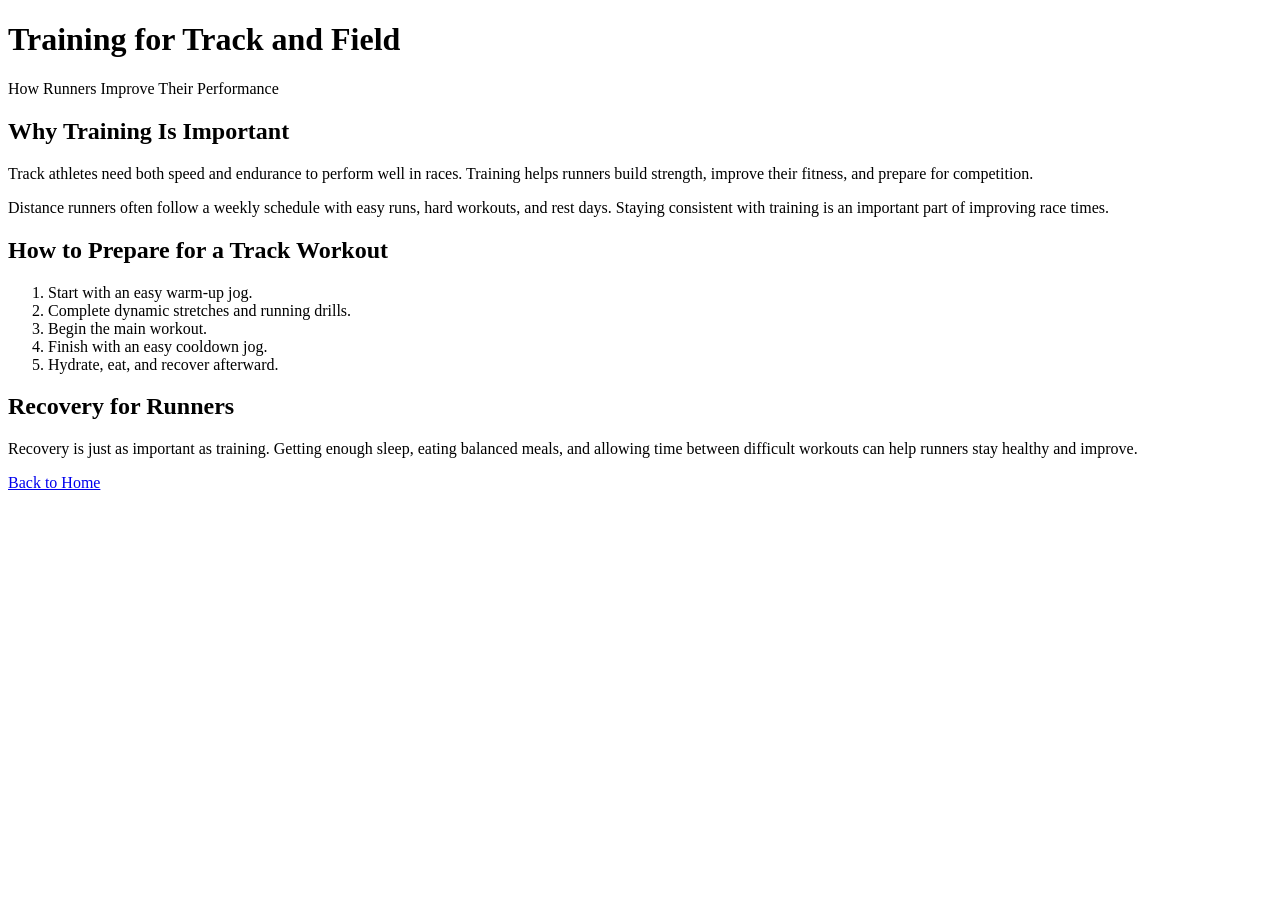
==== page2.html @ d510ca62 "Add track training page" ====
<!DOCTYPE html>
<html lang="en">
<head>
    <meta charset="UTF-8">
    <meta name="viewport" content="width=device-width, initial-scale=1.0">
    <title>Track and Field Training</title>
</head>

<body>

    <!-- Header introduces the training page -->
    <header>
        <h1>Training for Track and Field</h1>
        <p>How Runners Improve Their Performance</p>
    </header>

    <main>
        <!-- Introduction to training -->
        <section>
            <h2>Why Training Is Important</h2>
            <p>
                Track athletes need both speed and endurance
                to perform well in races. Training helps runners
                build strength, improve their fitness, and
                prepare for competition.
            </p>
            <p>
                Distance runners often follow a weekly schedule
                with easy runs, hard workouts, and rest days.
                Staying consistent with training is an important
                part of improving race times.
            </p>
        </section>

        <!-- Ordered list showing training steps -->
        <section>
            <h2>How to Prepare for a Track Workout</h2>
            <ol>
                <li>Start with an easy warm-up jog.</li>
                <li>Complete dynamic stretches and running drills.</li>
                <li>Begin the main workout.</li>
                <li>Finish with an easy cooldown jog.</li>
                <li>Hydrate, eat, and recover afterward.</li>
            </ol>
        </section>

        <!-- Recovery information -->
        <section>
            <h2>Recovery for Runners</h2>
            <p>
                Recovery is just as important as training.
                Getting enough sleep, eating balanced meals,
                and allowing time between difficult workouts
                can help runners stay healthy and improve.
            </p>
        </section>
    </main>

    <!-- Footer links back to the homepage -->
    <footer>
        <p>
            <a href="index.html">Back to Home</a>
        </p>
    </footer>

</body>
</html>
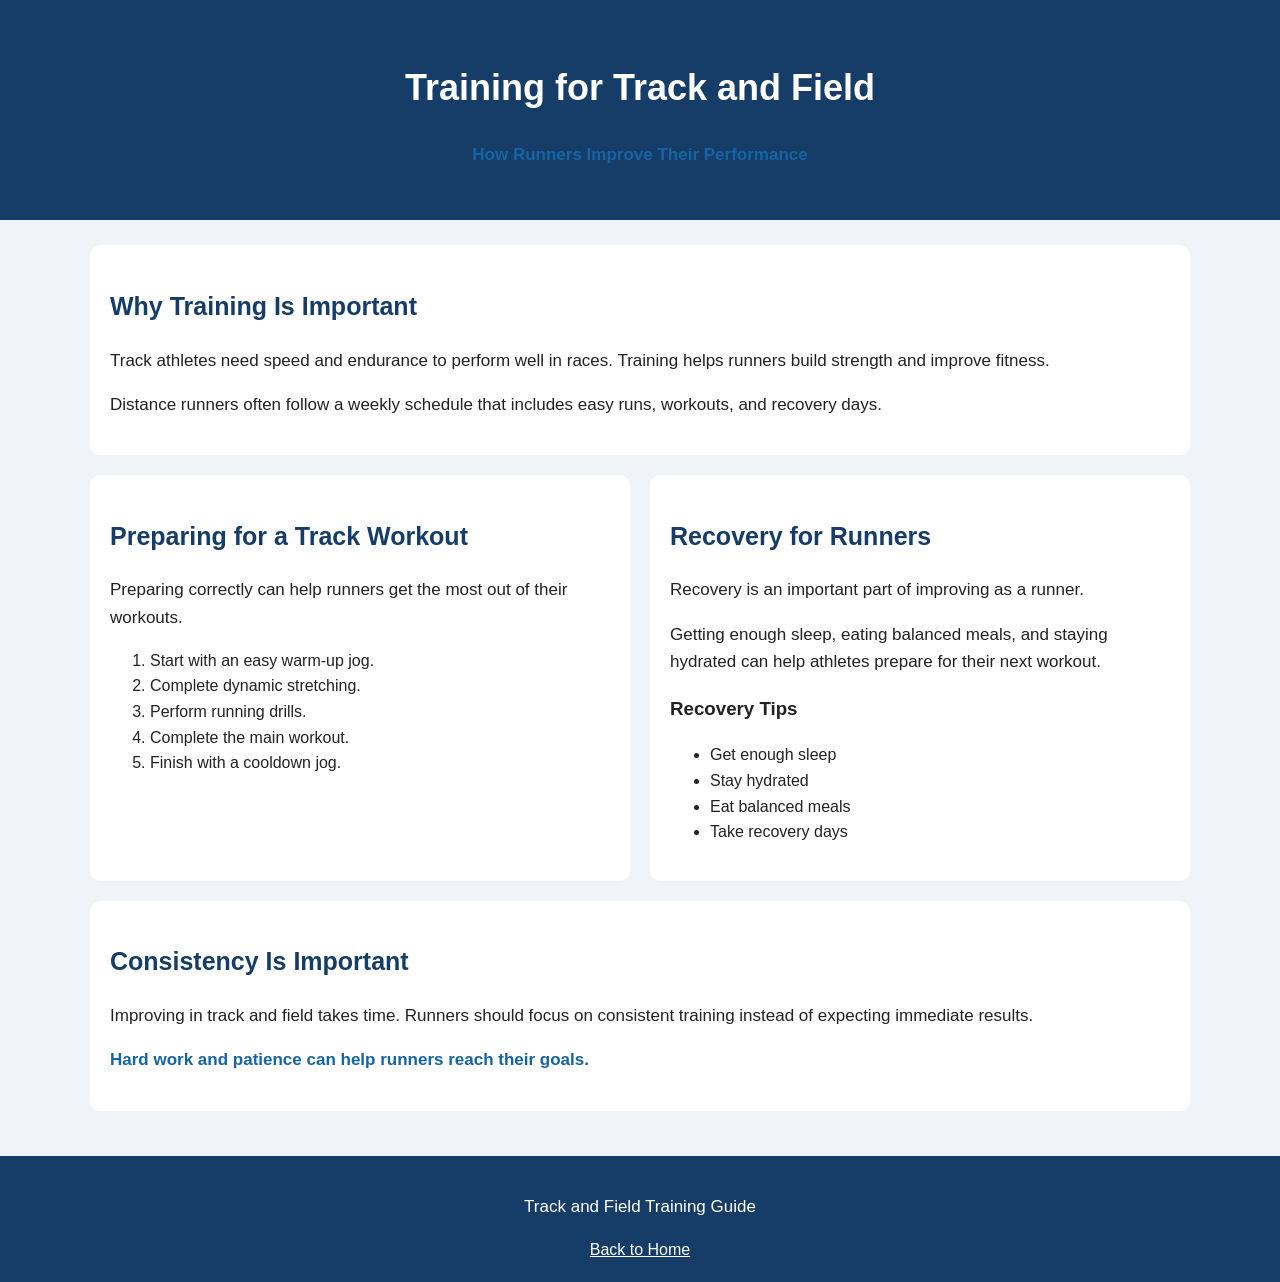
==== commit 7abdf3f9: "Update training page with CSS classes and Flexbox" ====
--- a/page2.html
+++ b/page2.html
@@ -1,67 +1,118 @@
 
 <!DOCTYPE html>
 <html lang="en">
+
 <head>
     <meta charset="UTF-8">
     <meta name="viewport" content="width=device-width, initial-scale=1.0">
     <title>Track and Field Training</title>
+    <link rel="stylesheet" href="./css/style.css">
 </head>
 
 <body>
 
-    <!-- Header introduces the training page -->
+    <!-- Header for the training page -->
     <header>
         <h1>Training for Track and Field</h1>
-        <p>How Runners Improve Their Performance</p>
+        <p class="highlight">
+            How Runners Improve Their Performance
+        </p>
     </header>
 
     <main>
-        <!-- Introduction to training -->
-        <section>
+
+        <!-- Training introduction -->
+        <section id="training-intro" class="content-card">
             <h2>Why Training Is Important</h2>
+
             <p>
-                Track athletes need both speed and endurance
-                to perform well in races. Training helps runners
-                build strength, improve their fitness, and
-                prepare for competition.
+                Track athletes need speed and endurance
+                to perform well in races. Training helps
+                runners build strength and improve fitness.
             </p>
+
             <p>
-                Distance runners often follow a weekly schedule
-                with easy runs, hard workouts, and rest days.
-                Staying consistent with training is an important
-                part of improving race times.
+                Distance runners often follow a weekly
+                schedule that includes easy runs,
+                workouts, and recovery days.
             </p>
         </section>
 
-        <!-- Ordered list showing training steps -->
-        <section>
-            <h2>How to Prepare for a Track Workout</h2>
-            <ol>
-                <li>Start with an easy warm-up jog.</li>
-                <li>Complete dynamic stretches and running drills.</li>
-                <li>Begin the main workout.</li>
-                <li>Finish with an easy cooldown jog.</li>
-                <li>Hydrate, eat, and recover afterward.</li>
-            </ol>
+        <!-- Flexbox organizes workout and recovery -->
+        <div class="flex-container">
+
+            <!-- Workout preparation -->
+            <section id="workout-steps" class="content-card">
+                <h2>Preparing for a Track Workout</h2>
+
+                <p>
+                    Preparing correctly can help runners
+                    get the most out of their workouts.
+                </p>
+
+                <ol>
+                    <li>Start with an easy warm-up jog.</li>
+                    <li>Complete dynamic stretching.</li>
+                    <li>Perform running drills.</li>
+                    <li>Complete the main workout.</li>
+                    <li>Finish with a cooldown jog.</li>
+                </ol>
+            </section>
+
+            <!-- Recovery tips -->
+            <section id="recovery-section" class="content-card">
+                <h2>Recovery for Runners</h2>
+
+                <p>
+                    Recovery is an important part
+                    of improving as a runner.
+                </p>
+
+                <p>
+                    Getting enough sleep, eating
+                    balanced meals, and staying
+                    hydrated can help athletes
+                    prepare for their next workout.
+                </p>
+
+                <h3>Recovery Tips</h3>
+
+                <ul>
+                    <li>Get enough sleep</li>
+                    <li>Stay hydrated</li>
+                    <li>Eat balanced meals</li>
+                    <li>Take recovery days</li>
+                </ul>
+            </section>
+
+        </div>
+
+        <!-- Additional training information -->
+        <section class="content-card">
+            <h2>Consistency Is Important</h2>
+
+            <p>
+                Improving in track and field takes time.
+                Runners should focus on consistent
+                training instead of expecting immediate
+                results.
+            </p>
+
+            <p class="highlight">
+                Hard work and patience can help
+                runners reach their goals.
+            </p>
         </section>
 
-        <!-- Recovery information -->
-        <section>
-            <h2>Recovery for Runners</h2>
-            <p>
-                Recovery is just as important as training.
-                Getting enough sleep, eating balanced meals,
-                and allowing time between difficult workouts
-                can help runners stay healthy and improve.
-            </p>
-        </section>
     </main>
 
-    <!-- Footer links back to the homepage -->
+    <!-- Footer with link back to homepage -->
     <footer>
-        <p>
-            <a href="index.html">Back to Home</a>
-        </p>
+        <p>Track and Field Training Guide</p>
+
+        <a href="index.html">
+            Back to Home
+        </a>
     </footer>
 
 </body>
--- a/css/style.css
+++ b/css/style.css
@@ -0,0 +1,91 @@
+
+/* General page styling */
+body {
+    background-color: #f0f4f8;
+    font-family: Arial, sans-serif;
+    color: #222;
+    margin: 0;
+    line-height: 1.6;
+}
+
+/* Header styling */
+header {
+    background-color: #163d68;
+    color: white;
+    text-align: center;
+    padding: 35px;
+}
+
+h1 {
+    font-size: 36px;
+}
+
+h2 {
+    color: #163d68;
+    font-size: 25px;
+}
+
+p {
+    font-size: 17px;
+}
+
+/* Main content */
+main {
+    max-width: 1100px;
+    margin: auto;
+    padding: 25px;
+}
+
+/* Reusable classes */
+.content-card {
+    background-color: white;
+    padding: 20px;
+    margin-bottom: 20px;
+    border-radius: 10px;
+}
+
+.highlight {
+    color: #1764a3;
+    font-weight: bold;
+}
+
+/* Unique section IDs */
+#events-section {
+    border-left: 5px solid #1764a3;
+}
+
+#training-section {
+    border-left: 5px solid #2a915b;
+}
+
+/* Flexbox layout */
+.flex-container {
+    display: flex;
+    gap: 20px;
+    flex-wrap: wrap;
+}
+
+.flex-container section {
+    flex: 1;
+    min-width: 250px;
+}
+
+/* Image styling */
+img {
+    max-width: 100%;
+    height: auto;
+    border-radius: 10px;
+}
+
+/* Footer */
+footer {
+    background-color: #163d68;
+    color: white;
+    text-align: center;
+    padding: 20px;
+}
+
+footer a {
+    color: white;
+}
+
